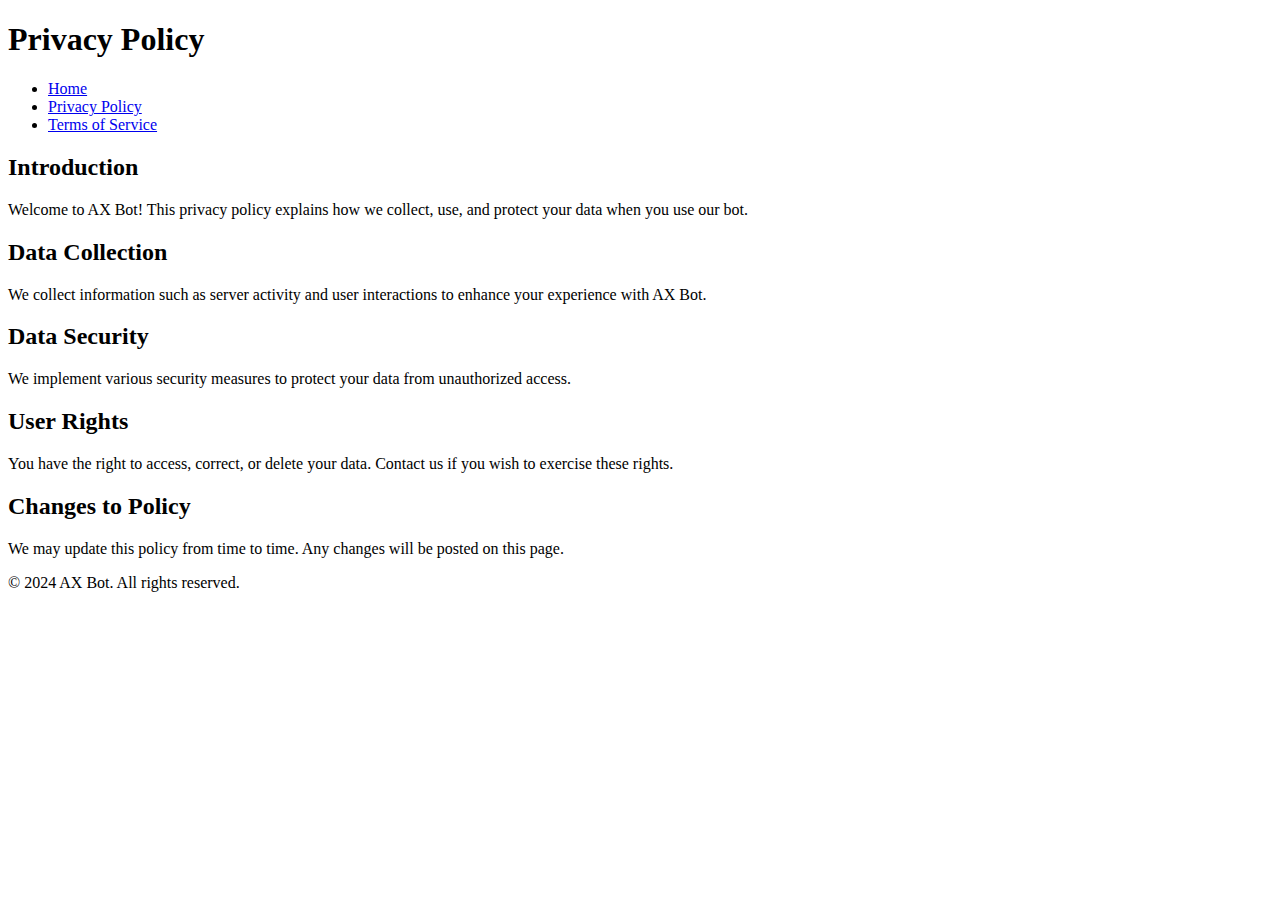
==== privacy.html @ 68c5e21b "privacy/terms added" ====
<!DOCTYPE html>
<html lang="en">
<head>
    <meta charset="UTF-8">
    <meta name="viewport" content="width=device-width, initial-scale=1.0">
    <title>Privacy Policy - AX Bot</title>
    <link rel="stylesheet" href="styles.css">
</head>
<body>
    <header>
        <h1>Privacy Policy</h1>
        <nav>
            <ul>
                <li><a href="index.html">Home</a></li>
                <li><a href="privacy.html">Privacy Policy</a></li>
                <li><a href="terms.html">Terms of Service</a></li>
            </ul>
        </nav>
    </header>
    <main>
        <h2>Introduction</h2>
        <p>Welcome to AX Bot! This privacy policy explains how we collect, use, and protect your data when you use our bot.</p>
        
        <h2>Data Collection</h2>
        <p>We collect information such as server activity and user interactions to enhance your experience with AX Bot.</p>

        <h2>Data Security</h2>
        <p>We implement various security measures to protect your data from unauthorized access.</p>

        <h2>User Rights</h2>
        <p>You have the right to access, correct, or delete your data. Contact us if you wish to exercise these rights.</p>

        <h2>Changes to Policy</h2>
        <p>We may update this policy from time to time. Any changes will be posted on this page.</p>
    </main>
    <footer>
        <p>&copy; 2024 AX Bot. All rights reserved.</p>
    </footer>
</body>
</html>
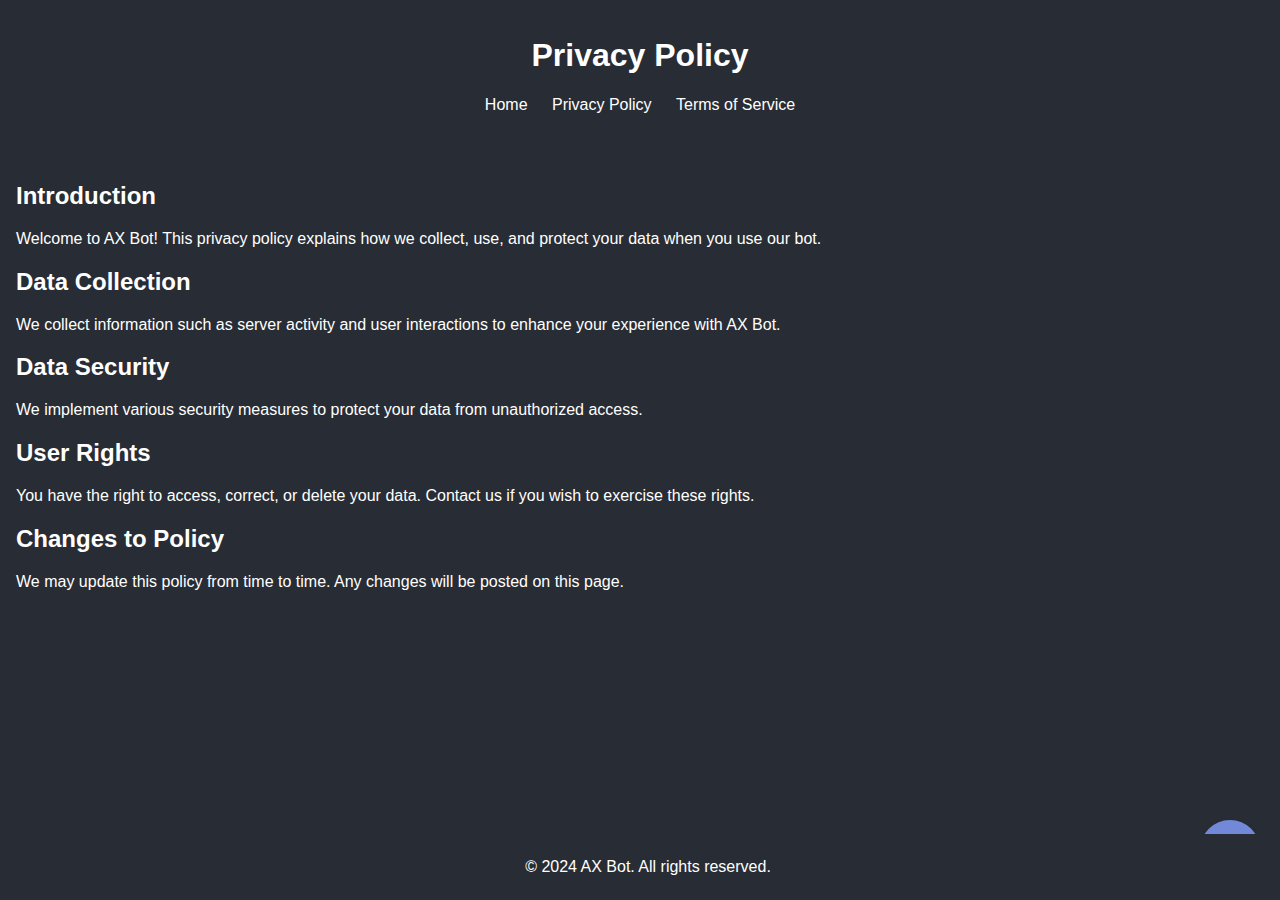
==== commit 5526bdc7: "invite button" ====
--- a/privacy.html
+++ b/privacy.html
@@ -32,6 +32,12 @@
 
         <h2>Changes to Policy</h2>
         <p>We may update this policy from time to time. Any changes will be posted on this page.</p>
+
+        <!-- Invite Button -->
+        <a href="https://discord.com/oauth2/authorize?client_id=927443769194868787&permissions=1699832062274775&integration_type=0&scope=bot+applications.commands" target="_blank" class="invite-button">+</a>
+
+
+
     </main>
     <footer>
         <p>&copy; 2024 AX Bot. All rights reserved.</p>
--- a/styles.css
+++ b/styles.css
@@ -0,0 +1,66 @@
+body {
+    font-family: Arial, sans-serif;
+    margin: 0;
+    padding: 0;
+    color: #282c34;
+    background-color: #282c34; /* Set background color for the whole page */
+}
+
+header {
+    background-color: #282c34;
+    color: white;
+    padding: 1rem;
+    text-align: center;
+}
+
+nav ul {
+    list-style-type: none;
+    padding: 0;
+}
+
+nav ul li {
+    display: inline;
+    margin: 0 10px;
+}
+
+nav ul li a {
+    color: white;
+    text-decoration: none;
+}
+
+main {
+    padding: 1rem;
+    color: white; /* Ensure text is visible on the dark background */
+}
+
+footer {
+    background-color: #282c34;
+    color: white;
+    text-align: center;
+    padding: 0.5rem;
+    position: fixed;
+    width: 100%;
+    bottom: 0;
+}
+
+.invite-button {
+    position: fixed;
+    bottom: 20px; /* Adjust if needed */
+    right: 20px; /* Adjust if needed */
+    width: 60px;
+    height: 60px;
+    background-color: #7289da; /* Discord blue */
+    color: white;
+    border-radius: 50%; /* Makes the button circular */
+    display: flex;
+    align-items: center;
+    justify-content: center;
+    font-size: 24px;
+    text-decoration: none;
+    box-shadow: 0 4px 6px rgba(0, 0, 0, 0.1);
+    transition: background-color 0.3s;
+}
+
+.invite-button:hover {
+    background-color: #5b6eae; /* Darker blue on hover */
+}
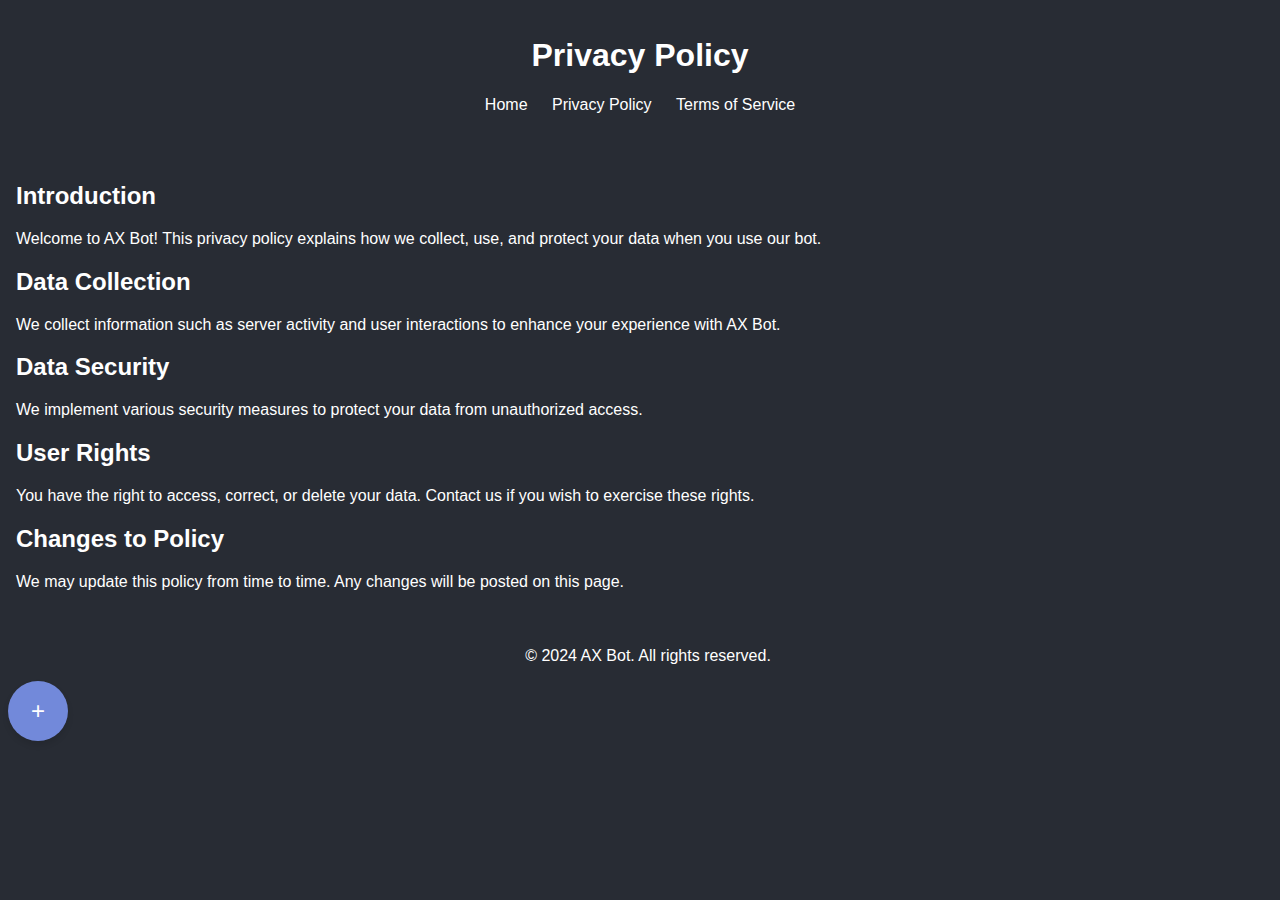
==== commit 1c9b03b7: "button hover" ====
--- a/privacy.html
+++ b/privacy.html
@@ -33,14 +33,16 @@
         <h2>Changes to Policy</h2>
         <p>We may update this policy from time to time. Any changes will be posted on this page.</p>
 
-        <!-- Invite Button -->
-        <a href="https://discord.com/oauth2/authorize?client_id=927443769194868787&permissions=1699832062274775&integration_type=0&scope=bot+applications.commands" target="_blank" class="invite-button">+</a>
-
 
 
     </main>
     <footer>
         <p>&copy; 2024 AX Bot. All rights reserved.</p>
-    </footer>
+        <!-- Invite Button -->
+        <a href="https://discord.com/oauth2/authorize?client_id=927443769194868787&permissions=1699832062274775&integration_type=0&scope=bot+applications.commands" target="_blank" class="invite-button">
+            +
+            <span class="tooltip">Add AX Bot!</span>
+        </a>
+    </footer>    
 </body>
 </html>
--- a/styles.css
+++ b/styles.css
@@ -38,15 +38,13 @@
     color: white;
     text-align: center;
     padding: 0.5rem;
-    position: fixed;
+    position: relative; /* Ensure footer is the relative container */
     width: 100%;
-    bottom: 0;
 }
 
 .invite-button {
-    position: fixed;
-    bottom: 20px; /* Adjust if needed */
-    right: 20px; /* Adjust if needed */
+    position: relative; /* Make the button the relative container */
+    display: inline-block; /* Ensure the tooltip is positioned correctly */
     width: 60px;
     height: 60px;
     background-color: #7289da; /* Discord blue */
@@ -64,3 +62,26 @@
 .invite-button:hover {
     background-color: #5b6eae; /* Darker blue on hover */
 }
+
+.tooltip {
+    visibility: hidden;
+    width: 120px; /* Adjust width if needed */
+    background-color: #333; /* Dark background for the tooltip */
+    color: #fff;
+    text-align: center;
+    border-radius: 5px;
+    padding: 5px;
+    position: absolute;
+    bottom: 100%; /* Position above the button */
+    left: 50%;
+    margin-left: -60px; /* Center the tooltip */
+    opacity: 0;
+    transition: opacity 0.3s;
+    z-index: 1; /* Ensure tooltip is above other content */
+}
+
+.invite-button:hover .tooltip {
+    visibility: visible;
+    opacity: 1;
+}
+
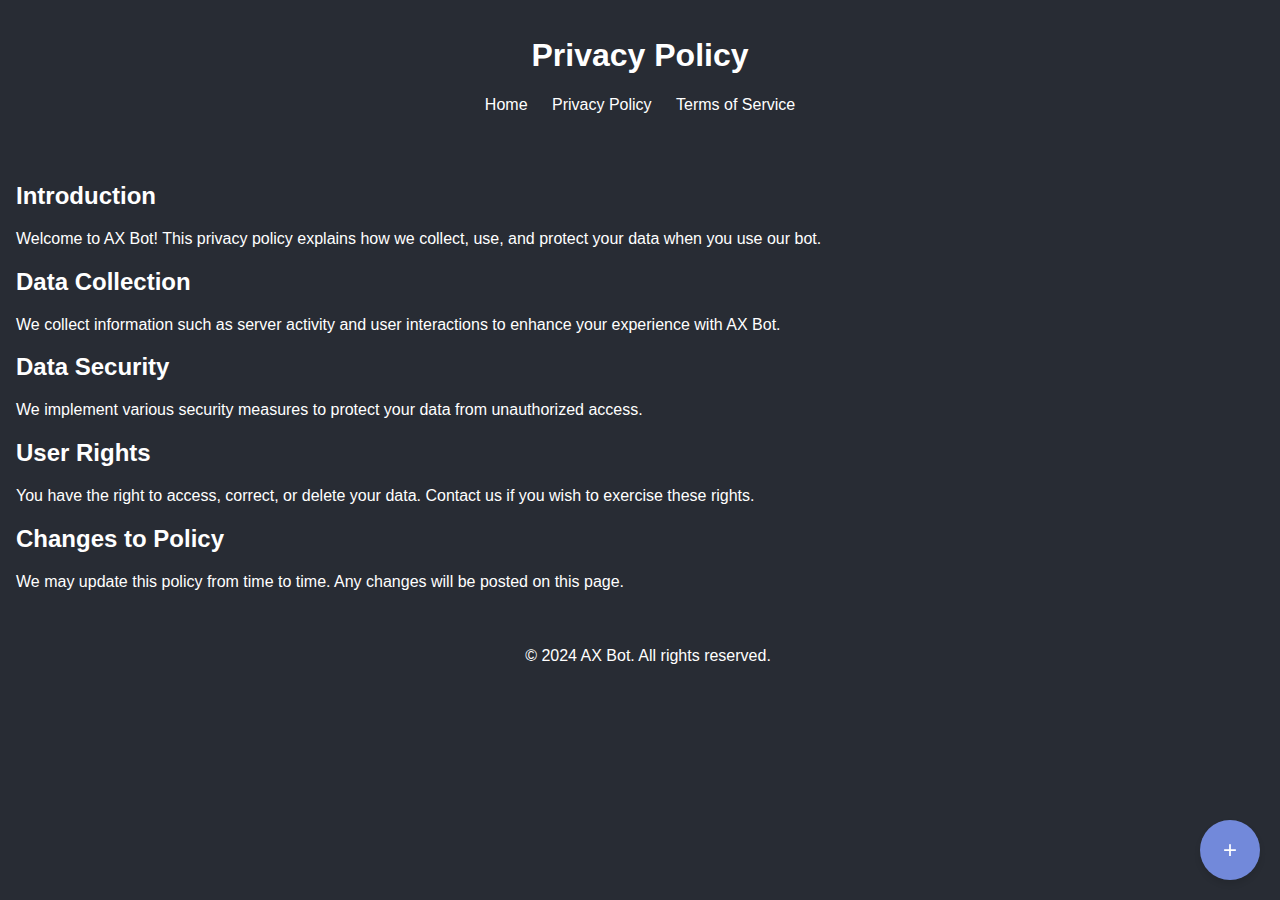
==== commit 4406edd0: "adding icon" ====
--- a/privacy.html
+++ b/privacy.html
@@ -5,6 +5,7 @@
     <meta name="viewport" content="width=device-width, initial-scale=1.0">
     <title>Privacy Policy - AX Bot</title>
     <link rel="stylesheet" href="styles.css">
+    <link rel="icon" href="favicon.ico" type="image/x-icon"> <!-- Favicon link -->
 </head>
 <body>
     <header>
--- a/styles.css
+++ b/styles.css
@@ -38,18 +38,19 @@
     color: white;
     text-align: center;
     padding: 0.5rem;
-    position: relative; /* Ensure footer is the relative container */
+    position: relative;
     width: 100%;
 }
 
 .invite-button {
-    position: relative; /* Make the button the relative container */
-    display: inline-block; /* Ensure the tooltip is positioned correctly */
+    position: fixed; /* Keep button fixed in the bottom right */
+    bottom: 20px;
+    right: 20px;
     width: 60px;
     height: 60px;
     background-color: #7289da; /* Discord blue */
     color: white;
-    border-radius: 50%; /* Makes the button circular */
+    border-radius: 50%; /* Circular button */
     display: flex;
     align-items: center;
     justify-content: center;
@@ -57,6 +58,7 @@
     text-decoration: none;
     box-shadow: 0 4px 6px rgba(0, 0, 0, 0.1);
     transition: background-color 0.3s;
+    overflow: hidden; /* Ensure tooltip stays within button bounds */
 }
 
 .invite-button:hover {
@@ -65,23 +67,24 @@
 
 .tooltip {
     visibility: hidden;
-    width: 120px; /* Adjust width if needed */
+    width: 120px; /* Adjust width as needed */
     background-color: #333; /* Dark background for the tooltip */
     color: #fff;
     text-align: center;
     border-radius: 5px;
     padding: 5px;
     position: absolute;
-    bottom: 100%; /* Position above the button */
-    left: 50%;
-    margin-left: -60px; /* Center the tooltip */
+    bottom: 70px; /* Position tooltip above the button */
+    right: 50%; /* Center tooltip horizontally */
+    transform: translateX(50%); /* Initially hide tooltip to the right */
     opacity: 0;
-    transition: opacity 0.3s;
+    transition: opacity 0.3s, transform 0.3s;
+    white-space: nowrap; /* Prevent tooltip text from wrapping */
     z-index: 1; /* Ensure tooltip is above other content */
 }
 
 .invite-button:hover .tooltip {
     visibility: visible;
     opacity: 1;
+    transform: translateX(0); /* Slide tooltip into view */
 }
-
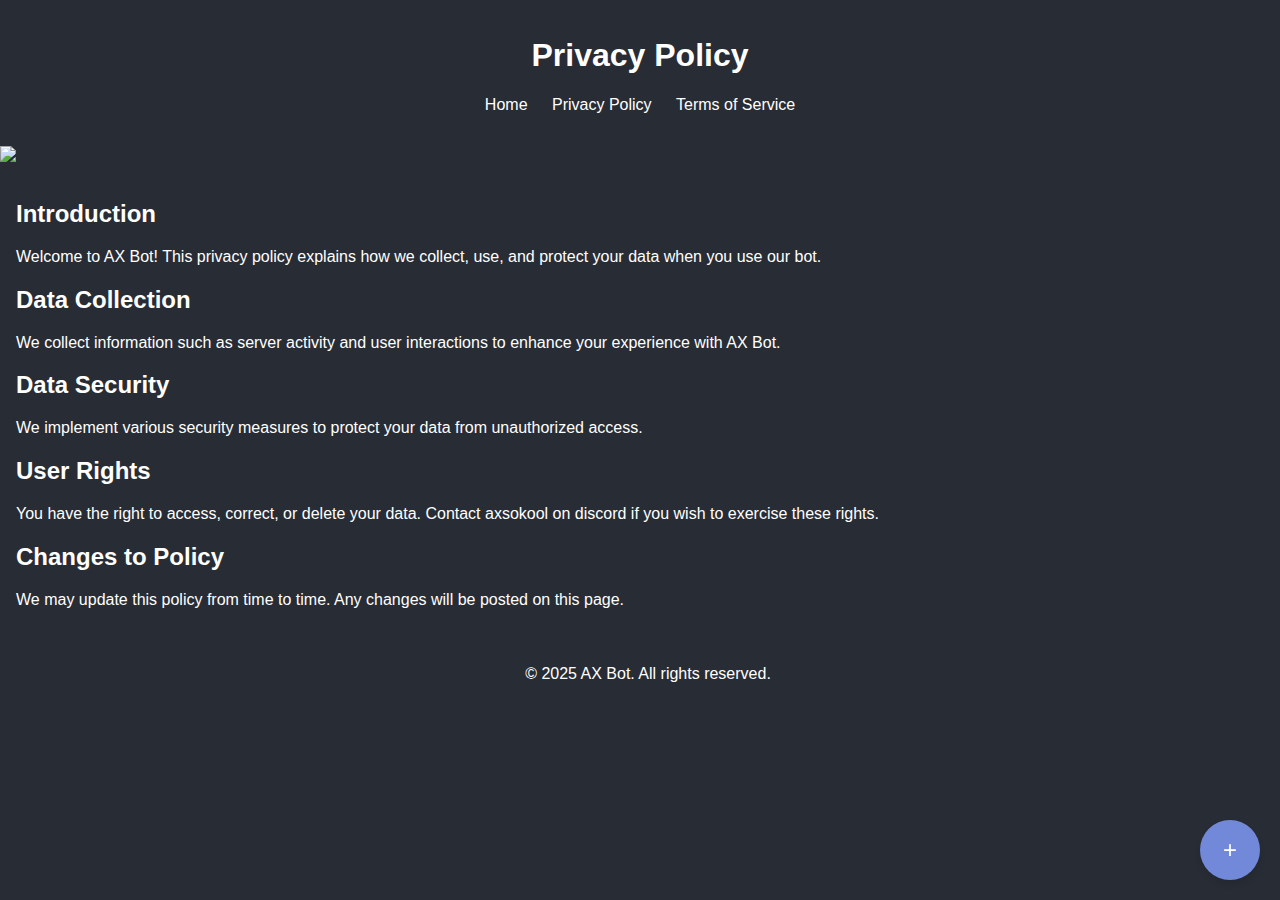
==== commit ed108144: "Update Copyright" ====
--- a/privacy.html
+++ b/privacy.html
@@ -18,6 +18,12 @@
             </ul>
         </nav>
     </header>
+
+     <!-- Larger Favicon -->
+     <div class="larger-favicon">
+        <img src="axBotBig.png" alt="Larger Favicon">
+    </div>
+
     <main>
         <h2>Introduction</h2>
         <p>Welcome to AX Bot! This privacy policy explains how we collect, use, and protect your data when you use our bot.</p>
@@ -29,7 +35,7 @@
         <p>We implement various security measures to protect your data from unauthorized access.</p>
 
         <h2>User Rights</h2>
-        <p>You have the right to access, correct, or delete your data. Contact us if you wish to exercise these rights.</p>
+        <p>You have the right to access, correct, or delete your data. Contact axsokool on discord if you wish to exercise these rights.</p>
 
         <h2>Changes to Policy</h2>
         <p>We may update this policy from time to time. Any changes will be posted on this page.</p>
@@ -38,7 +44,7 @@
 
     </main>
     <footer>
-        <p>&copy; 2024 AX Bot. All rights reserved.</p>
+        <p>&copy; 2025 AX Bot. All rights reserved.</p>
         <!-- Invite Button -->
         <a href="https://discord.com/oauth2/authorize?client_id=927443769194868787&permissions=1699832062274775&integration_type=0&scope=bot+applications.commands" target="_blank" class="invite-button">
             +
